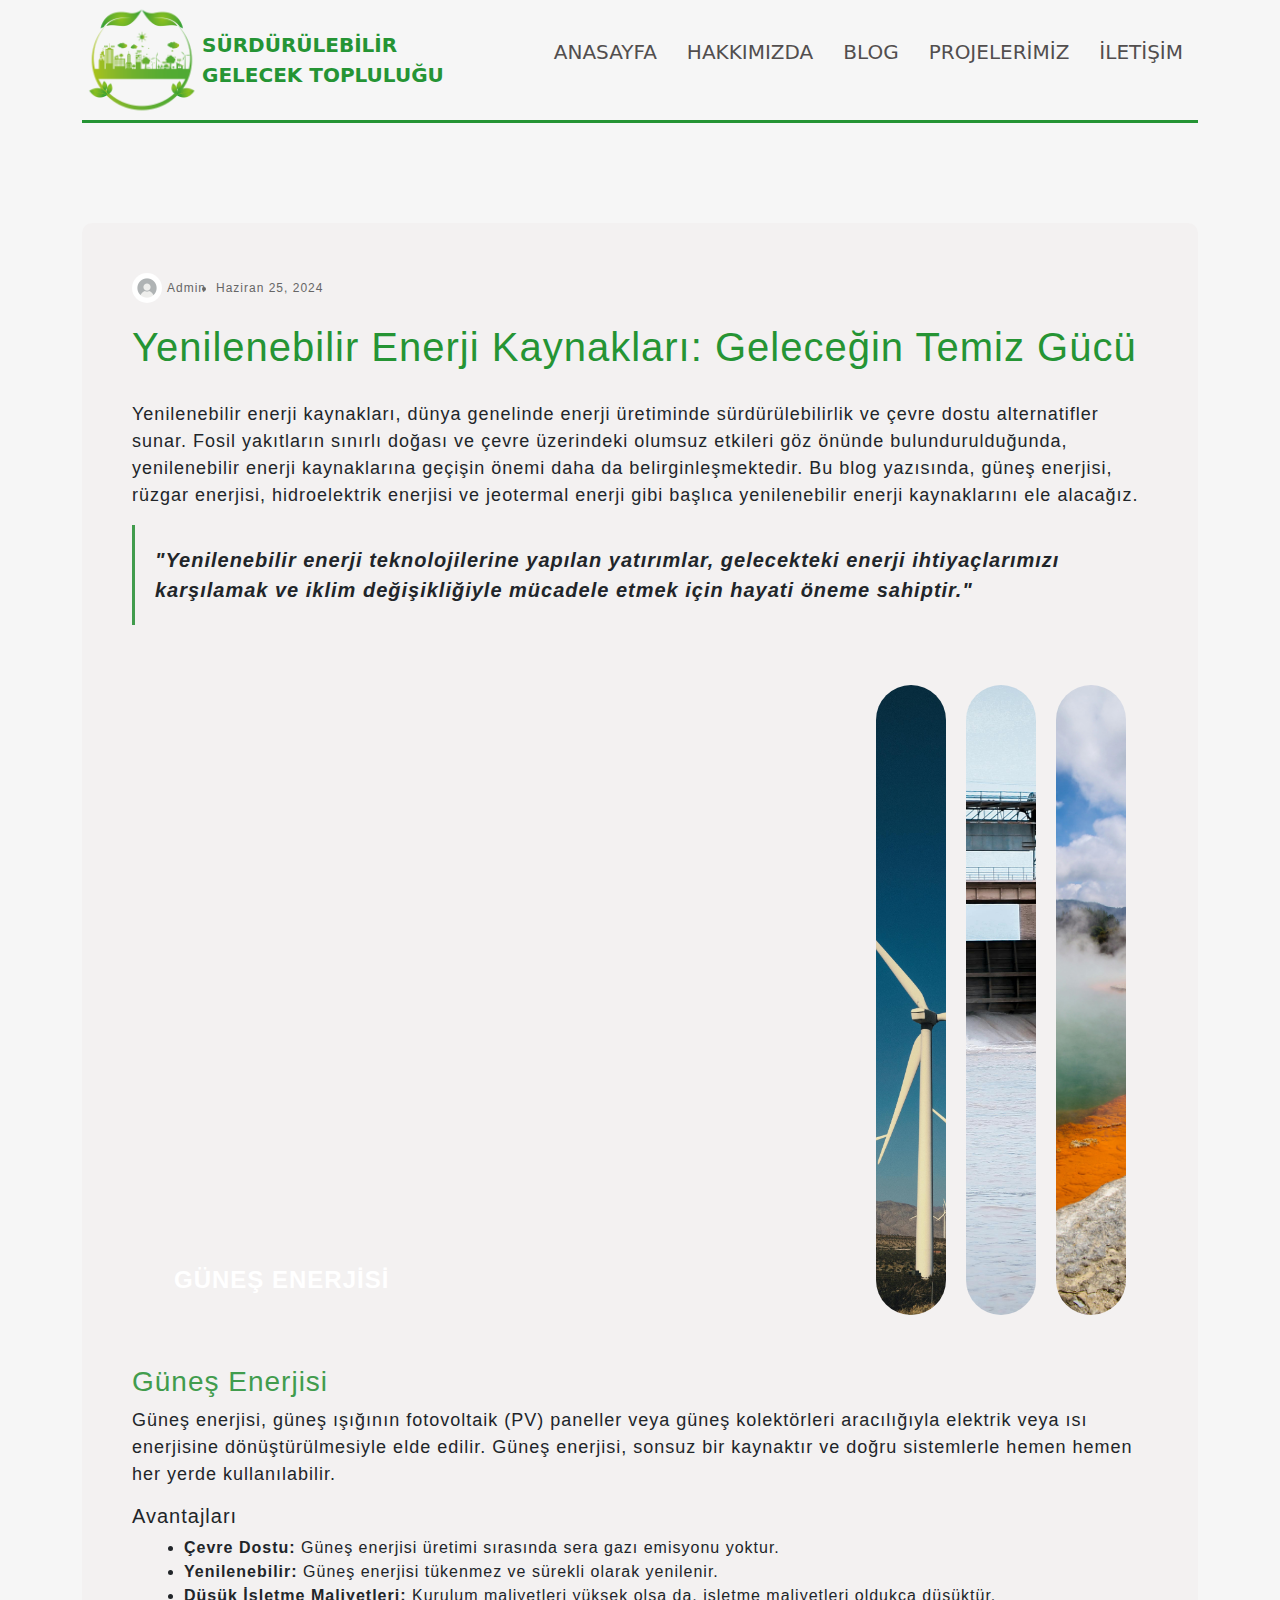
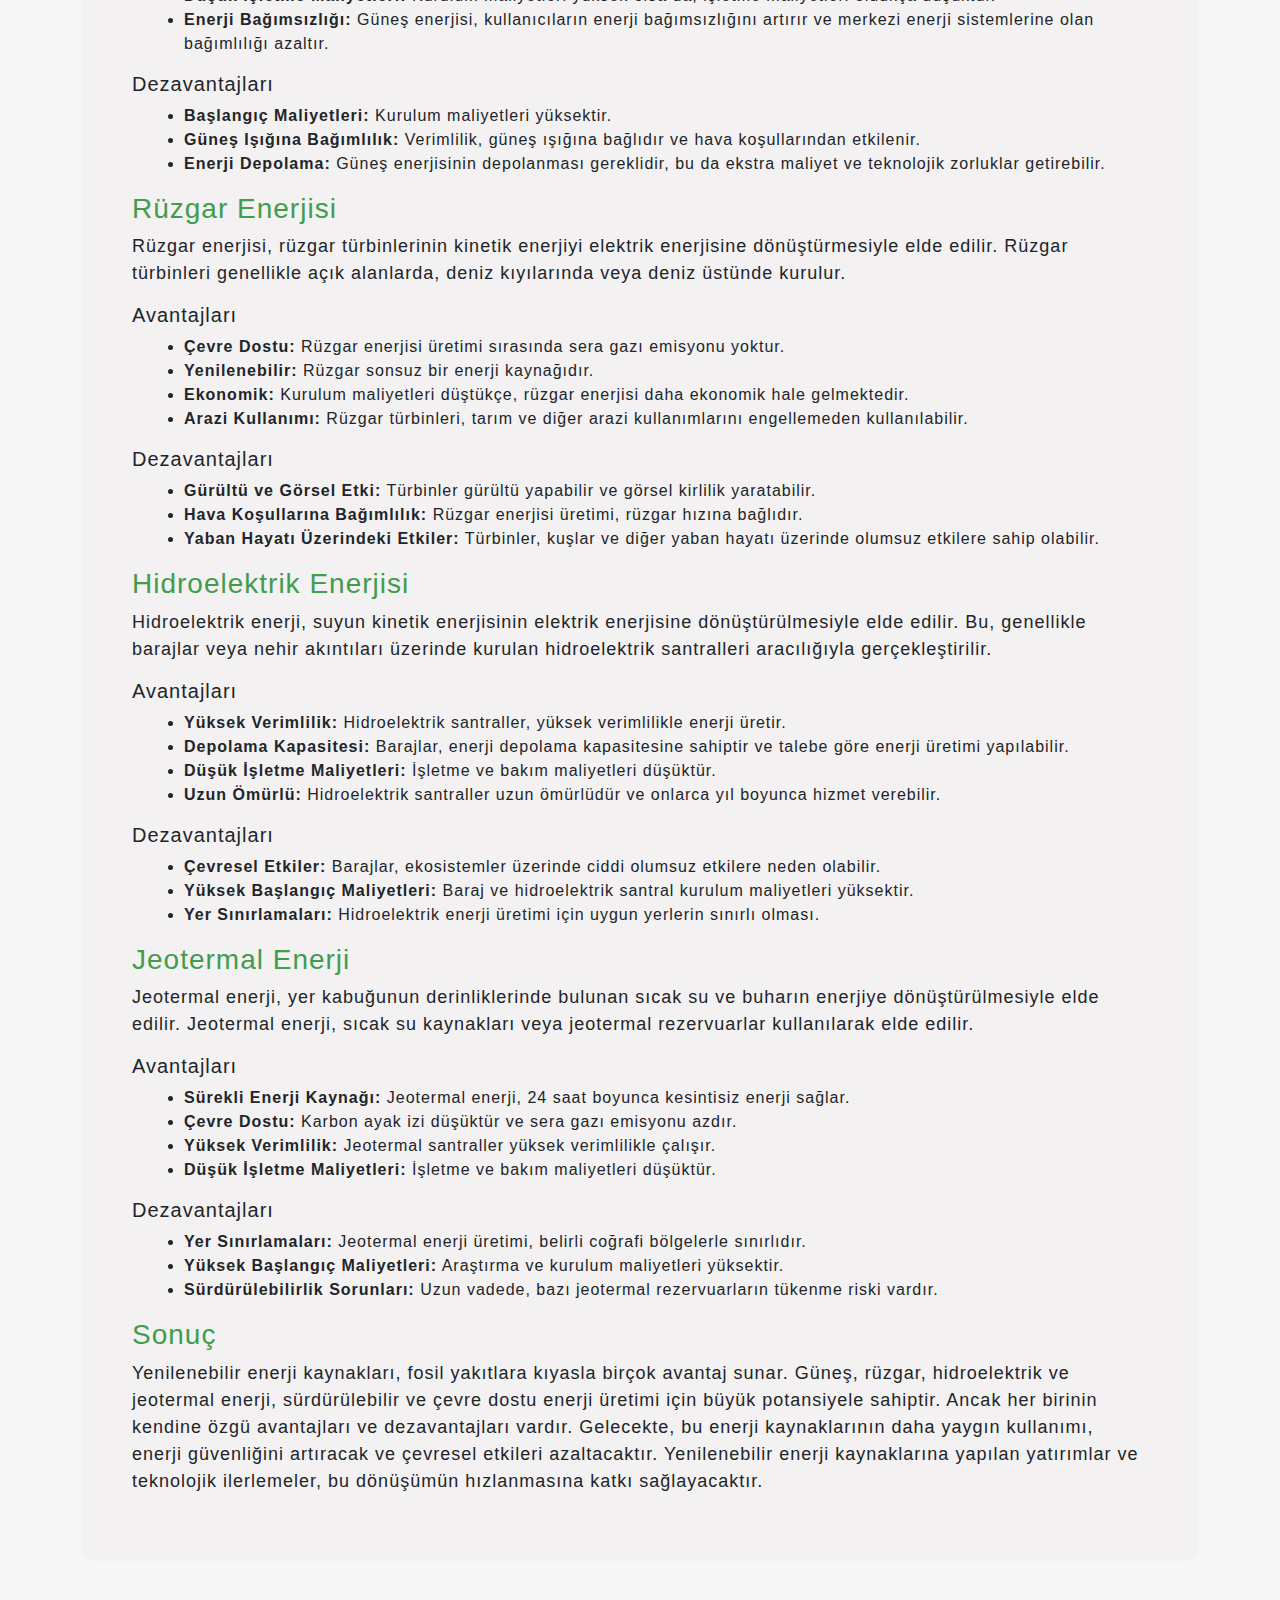
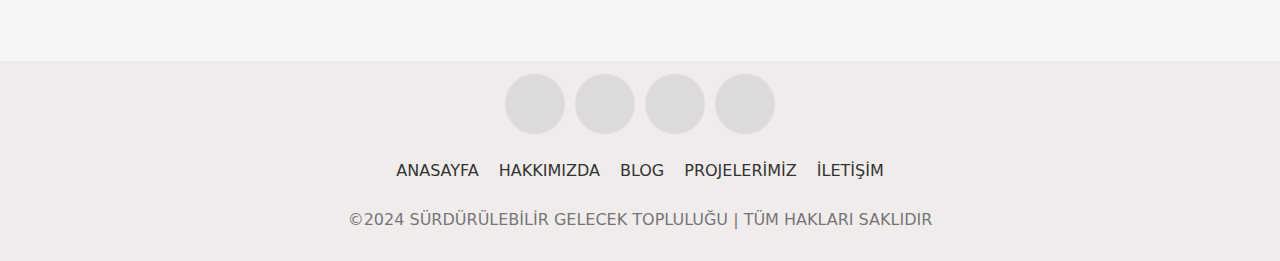
==== blog1.html @ 3c743787 "blog1 sayfası eklendi" ====
<!DOCTYPE html>
<html lang="en">
<head>
    <meta charset="UTF-8">
    <meta name="viewport" content="width=device-width, initial-scale=1.0">
    <title>Document</title>
    <link rel="stylesheet" href="style.css">
    <link href="https://cdn.jsdelivr.net/npm/bootstrap@5.3.3/dist/css/bootstrap.min.css" rel="stylesheet" integrity="sha384-QWTKZyjpPEjISv5WaRU9OFeRpok6YctnYmDr5pNlyT2bRjXh0JMhjY6hW+ALEwIH" crossorigin="anonymous">
    <link rel="stylesheet" href="https://cdnjs.cloudflare.com/ajax/libs/font-awesome/6.5.2/css/all.min.css" integrity="sha512-SnH5WK+bZxgPHs44uWIX+LLJAJ9/2PkPKZ5QiAj6Ta86w+fsb2TkcmfRyVX3pBnMFcV7oQPJkl9QevSCWr3W6A==" crossorigin="anonymous" referrerpolicy="no-referrer" />
</head>
<body>

    
<!-- NAVBAR START -->
<div class="container">
    <nav>
        <div id="logo" class="logo">
            <a href="#"><img src="logo.png" alt="Logo">SÜRDÜRÜLEBİLİR <br> GELECEK TOPLULUĞU</a>
        </div>
        <div class="toggle">
            <a href="#">
                <i class="fa-solid fa-bars"></i>
            </a>
        </div>
        <ul class="menu">
            <li><a href="index.html">ANASAYFA</a></li>
            <li><a href="#about">HAKKIMIZDA</a></li>
            <li><a href="#blog">BLOG</a></li>
            <li><a href="#proje">PROJELERİMİZ</a></li>
            <li><a href="#contact">İLETİŞİM</a></li>
        </ul>
    </nav>
  </div>
<!-- NAVBAR END -->

  <!-- expanding  -->
  
  <div class="container">
    <div class="blog1-container">
      <div class="post-meta">
        <span class="author">
            <img src="user.jpg" class="avatar">
            Admin
        </span>
        <li class="date">Haziran 25, 2024</li>
    </div>
      <h1 style="color:rgb(37, 148, 52); margin-bottom: 30px;">Yenilenebilir Enerji Kaynakları: Geleceğin Temiz Gücü</h1> 
      <p>Yenilenebilir enerji kaynakları, dünya genelinde enerji üretiminde sürdürülebilirlik ve çevre dostu alternatifler sunar. Fosil yakıtların sınırlı doğası ve çevre üzerindeki olumsuz etkileri göz önünde bulundurulduğunda, yenilenebilir enerji kaynaklarına geçişin önemi daha da belirginleşmektedir. Bu blog yazısında, güneş enerjisi, rüzgar enerjisi, hidroelektrik enerjisi ve jeotermal enerji gibi başlıca yenilenebilir enerji kaynaklarını ele alacağız.</p>
      <div class="alinti">
        <i class="alıntı">"Yenilenebilir enerji teknolojilerine yapılan yatırımlar, gelecekteki enerji ihtiyaçlarımızı karşılamak ve iklim değişikliğiyle mücadele etmek için hayati öneme sahiptir."</i>
      </div>
      <div class="container">
        <div class="blog-content">
           <div class="container-blog">
            <div class="panel active" style="background-image: url('günes.jpg');">
                <h3>GÜNEŞ ENERJİSİ</h3>
            </div>
            <div class="panel" style="background-image: url('rüzgar.jpg')">
                <h3>RÜZGAR ENERJİSİ</h3>
              </div>
              <div class="panel" style="background-image: url('hidro.jpg')">
                <h3>HİDROELEKTRİK ENERJİSİ</h3>
              </div>
              <div class="panel" style="background-image: url('jeotermal.jpg')">
                <h3>JEOTERMAL ENERJİ</h3>
              </div>
          </div>
        </div>
      </div>
      <h3>Güneş Enerjisi</h3>
    <p>Güneş enerjisi, güneş ışığının fotovoltaik (PV) paneller veya güneş kolektörleri aracılığıyla elektrik veya ısı enerjisine dönüştürülmesiyle elde edilir. Güneş enerjisi, sonsuz bir kaynaktır ve doğru sistemlerle hemen hemen her yerde kullanılabilir.</p>
    <h5>Avantajları</h5>
    <ul class="advantages">
        <li><strong>Çevre Dostu:</strong> Güneş enerjisi üretimi sırasında sera gazı emisyonu yoktur.</li>
        <li><strong>Yenilenebilir:</strong> Güneş enerjisi tükenmez ve sürekli olarak yenilenir.</li>
        <li><strong>Düşük İşletme Maliyetleri:</strong> Kurulum maliyetleri yüksek olsa da, işletme maliyetleri oldukça düşüktür.</li>
        <li><strong>Enerji Bağımsızlığı:</strong> Güneş enerjisi, kullanıcıların enerji bağımsızlığını artırır ve merkezi enerji sistemlerine olan bağımlılığı azaltır.</li>
    </ul>

    <h5>Dezavantajları</h5>
    <ul class="disadvantages">
        <li><strong>Başlangıç Maliyetleri:</strong> Kurulum maliyetleri yüksektir.</li>
        <li><strong>Güneş Işığına Bağımlılık:</strong> Verimlilik, güneş ışığına bağlıdır ve hava koşullarından etkilenir.</li>
        <li><strong>Enerji Depolama:</strong> Güneş enerjisinin depolanması gereklidir, bu da ekstra maliyet ve teknolojik zorluklar getirebilir.</li>
    </ul>

    <h3>Rüzgar Enerjisi</h3>
    <p>Rüzgar enerjisi, rüzgar türbinlerinin kinetik enerjiyi elektrik enerjisine dönüştürmesiyle elde edilir. Rüzgar türbinleri genellikle açık alanlarda, deniz kıyılarında veya deniz üstünde kurulur.</p>

    <h5>Avantajları</h5>
    <ul class="advantages">
        <li><strong>Çevre Dostu:</strong> Rüzgar enerjisi üretimi sırasında sera gazı emisyonu yoktur.</li>
        <li><strong>Yenilenebilir:</strong> Rüzgar sonsuz bir enerji kaynağıdır.</li>
        <li><strong>Ekonomik:</strong> Kurulum maliyetleri düştükçe, rüzgar enerjisi daha ekonomik hale gelmektedir.</li>
        <li><strong>Arazi Kullanımı:</strong> Rüzgar türbinleri, tarım ve diğer arazi kullanımlarını engellemeden kullanılabilir.</li>
    </ul>

    <h5>Dezavantajları</h5>
    <ul class="disadvantages">
        <li><strong>Gürültü ve Görsel Etki:</strong> Türbinler gürültü yapabilir ve görsel kirlilik yaratabilir.</li>
        <li><strong>Hava Koşullarına Bağımlılık:</strong> Rüzgar enerjisi üretimi, rüzgar hızına bağlıdır.</li>
        <li><strong>Yaban Hayatı Üzerindeki Etkiler:</strong> Türbinler, kuşlar ve diğer yaban hayatı üzerinde olumsuz etkilere sahip olabilir.</li>
    </ul>

    <h3>Hidroelektrik Enerjisi</h3>
    <p>Hidroelektrik enerji, suyun kinetik enerjisinin elektrik enerjisine dönüştürülmesiyle elde edilir. Bu, genellikle barajlar veya nehir akıntıları üzerinde kurulan hidroelektrik santralleri aracılığıyla gerçekleştirilir.</p>

    <h5> Avantajları</h5>
    <ul class="advantages">
        <li><strong>Yüksek Verimlilik:</strong> Hidroelektrik santraller, yüksek verimlilikle enerji üretir.</li>
        <li><strong>Depolama Kapasitesi:</strong> Barajlar, enerji depolama kapasitesine sahiptir ve talebe göre enerji üretimi yapılabilir.</li>
        <li><strong>Düşük İşletme Maliyetleri:</strong> İşletme ve bakım maliyetleri düşüktür.</li>
        <li><strong>Uzun Ömürlü:</strong> Hidroelektrik santraller uzun ömürlüdür ve onlarca yıl boyunca hizmet verebilir.</li>
    </ul>

    <h5>Dezavantajları</h5>
    <ul class="disadvantages">
        <li><strong>Çevresel Etkiler:</strong> Barajlar, ekosistemler üzerinde ciddi olumsuz etkilere neden olabilir.</li>
        <li><strong>Yüksek Başlangıç Maliyetleri:</strong> Baraj ve hidroelektrik santral kurulum maliyetleri yüksektir.</li>
        <li><strong>Yer Sınırlamaları:</strong> Hidroelektrik enerji üretimi için uygun yerlerin sınırlı olması.</li>
    </ul>

    <h3>Jeotermal Enerji</h3>

    <p>Jeotermal enerji, yer kabuğunun derinliklerinde bulunan sıcak su ve buharın enerjiye dönüştürülmesiyle elde edilir. Jeotermal enerji, sıcak su kaynakları veya jeotermal rezervuarlar kullanılarak elde edilir.</p>

    <h5>Avantajları</h5>
    <ul class="advantages">
        <li><strong>Sürekli Enerji Kaynağı:</strong> Jeotermal enerji, 24 saat boyunca kesintisiz enerji sağlar.</li>
        <li><strong>Çevre Dostu:</strong> Karbon ayak izi düşüktür ve sera gazı emisyonu azdır.</li>
        <li><strong>Yüksek Verimlilik:</strong> Jeotermal santraller yüksek verimlilikle çalışır.</li>
        <li><strong>Düşük İşletme Maliyetleri:</strong> İşletme ve bakım maliyetleri düşüktür.</li>
    </ul>

    <h5>Dezavantajları</h5>
    <ul class="disadvantages">
        <li><strong>Yer Sınırlamaları:</strong> Jeotermal enerji üretimi, belirli coğrafi bölgelerle sınırlıdır.</li>
        <li><strong>Yüksek Başlangıç Maliyetleri:</strong> Araştırma ve kurulum maliyetleri yüksektir.</li>
        <li><strong>Sürdürülebilirlik Sorunları:</strong> Uzun vadede, bazı jeotermal rezervuarların tükenme riski vardır.</li>
    </ul>

    <h3>Sonuç</h3>
    <p>Yenilenebilir enerji kaynakları, fosil yakıtlara kıyasla birçok avantaj sunar. Güneş, rüzgar, hidroelektrik ve jeotermal enerji, sürdürülebilir ve çevre dostu enerji üretimi için büyük potansiyele sahiptir. Ancak her birinin kendine özgü avantajları ve dezavantajları vardır. Gelecekte, bu enerji kaynaklarının daha yaygın kullanımı, enerji güvenliğini artıracak ve çevresel etkileri azaltacaktır. Yenilenebilir enerji kaynaklarına yapılan yatırımlar ve teknolojik ilerlemeler, bu dönüşümün hızlanmasına katkı sağlayacaktır.</p>
    </div>
  </div>


 <!-- FOOTER START -->
 <div id="contact" class="footer">
  <div class="container">
  <div class="social-buttons">
    <div class="social-button">
      <div class="icon"><i class="fa-brands fa-facebook"></i></div>
      <a href="#"><span>Facebook</span></a>
    </div>
    <div class="social-button">
      <div class="icon"><i class="fa-brands fa-x-twitter"></i></div>
      <a href="#"><span>Twitter</span></a>
    </div>
    <div class="social-button">
      <div class="icon"><i class="fa-brands fa-instagram"></i></div>
      <a href="#"><span>Instagram</span></a>
    </div>
    <div class="social-button">
      <div class="icon"><i class="fa-brands fa-youtube"></i></div>
      <a href="#"><span>Youtube</span></a>
    </div>
  </div>
  <div class="footer-links">
    <a href="#" class="footer-link">ANASAYFA</a>
    <a href="#about" class="footer-link">HAKKIMIZDA</a>
    <a href="#blog" class="footer-link">BLOG</a>
    <a href="#proje" class="footer-link">PROJELERİMİZ</a>
    <a href="#" class="footer-link">İLETİŞİM</a>
  </div>
  <div class="footer-policy">
    <p>©2024 SÜRDÜRÜLEBİLİR GELECEK TOPLULUĞU | TÜM HAKLARI SAKLIDIR</p>
  </div>
  </div>
</div>


 <!-- FOOTER END -->

   <!-- Sayfayı yukarı kaydırma -->
   <button id="scrollToTopBtn" title="Go to top">
    <i class="fa-solid fa-arrow-up"></i>
   </button>


    <script src="script.js"></script>
    <script src="https://cdn.jsdelivr.net/npm/@popperjs/core@2.11.7/dist/umd/popper.min.js" integrity="sha384-oBqDVmMz4fnFO9gybM6dNg1GylF217z4P/chOfsc1XJbIqTVa2xN/q1piQK7XuG1" crossorigin="anonymous"></script>
    <script src="https://cdn.jsdelivr.net/npm/bootstrap@5.3.3/dist/js/bootstrap.min.js" integrity="sha384-oBqDVmMz4fnFO9gybM6dNg1GylF217z4P/chOfsc1XJbIqTVa2xN/q1piQK7XuG1" crossorigin="anonymous"></script>
</body>
</html>
---- style.css ----
@import url("https://fonts.googleapis.com/css?family=Muli&display=swap");
* {
  margin: 0;
  padding: 0;
  box-sizing: border-box;
}
html {
  scroll-behavior: smooth;
}

body {
  background-color: #f6f6f6 !important;
}

/* VİDEO START */

#video-container {
  position: relative;
  width: 100%;
  height: 750px;
  overflow: hidden;
}

#fullscreen-video {
  width: 100%;
  height: 100%;
  object-fit: cover;
}

.video-text {
  position: absolute;
  top: 200px;
  left: 120px;
  color: white;
  font-size: 35px;
  font-weight: bold;
  opacity: 0;
  transform: translateY(20px);
  transition: opacity 1s ease-out, transform 1s ease-out;
}

.video-text.show {
  opacity: 1;
  transform: translateY(0);
}

.video-text span {
  display: inline-block;
  opacity: 0;
  transform: translateY(20px);
  transition: opacity 1s ease-out, transform 1s ease-out;
}

.video-text.show span {
  opacity: 1;
  transform: translateY(0);
  transition-delay: 0.5s;
}

#discovery {
  position: absolute;
  left: 120px;
  bottom: 150px;
  color: white;
  font-size: 30px;
  text-decoration: none;
  background-color: transparent;
  border: 1px solid;
  padding: 10px;
  border-radius: 10px;
}

#discovery:hover {
  background-color: rgb(37, 148, 52);
  transition: 0.6s ease-out all;
}

.video-text span {
  padding: 5px;
  background-color: rgb(37, 148, 52);
  border-radius: 10px;
}

/* VİDEO END */

/* NAVBAR START */

nav {
  display: flex;
  align-items: center;
  margin-bottom: 100px;
  border-bottom: 3px solid rgb(37, 148, 52);
}

nav a {
  color: #fff;
  text-decoration: none;
}

nav a:hover {
  color: rgb(37, 148, 52);
}

.logo {
  flex: 1;
}

.logo a {
  display: flex;
  align-items: center;
  font-size: 20px;
  font-weight: 700;
  color: rgb(37, 148, 52);
  text-decoration: none;
}

.logo img {
  width: 120px;
}

.menu {
  display: flex;
  align-items: center;
  list-style: none;
}

.menu li {
  padding: 0 15px;
  font-size: 20px;
  color: #827c7c;
  cursor: pointer;
  transition: color 0.2s; /* Geçiş süresi ekleyin */
}

.menu li a {
  color: rgb(82, 78, 78);
}

.menu li a:hover {
  color: rgb(23, 127, 37);
  font-weight: 500;
  transition: 0.2s ease all;
}

.toggle {
  font-size: 30px;
  display: none;
}

@media (max-width: 768px) {
  nav {
    margin: 0;
    padding: 10px;
  }

  .menu {
    flex-direction: column;
    display: none;
    width: 100%;
  }

  .menu li {
    padding: 10px;
    text-align: center;
  }

  .toggle {
    display: block;
    cursor: pointer;
  }

  .toggle.active + .menu {
    display: flex;
  }
}

/* NAVBAR END */

/* HAKKIMIZDA START */
.container .card-title {
  color: rgb(37, 148, 52);
}

.container .card-text {
  color: rgb(82, 78, 78);
}

.about-section .card {
  background-color: #f1ecec;
}

.about-section {
  margin-bottom: 50px;
}
.about-title {
  text-align: center;
  color: #827c7c;
  margin-bottom: 30px;
}

.img-fluid {
  width: 100%;
  height: auto;
}

.card img {
  width: 100%;
  height: 250px;
  object-fit: cover;
}
/* HAKKIMIZDA END */

/* blog start */

.card-content {
  position: relative;
  display: flex;
  justify-content: space-between;
  align-items: center;
  margin-bottom: 100px;
}

.container .blog-card {
  position: relative;
  display: flex;
  justify-content: center;
  align-items: flex-start;
  height: 370px;
  width: 400px;
  background-color: #f1ecec;
  border-radius: 20px;
  transition: 0.5s;
}

.container .blog-card:hover {
  height: 370px;
}

.blog-card .imgBox {
  position: absolute;
  top: 20px;
  width: 350px;
  height: 250px;
  background-color: #333;
  border-radius: 12px;
  overflow: hidden;
  transition: 0.5s;
}
.container .blog-card:hover .imgBox {
  top: -125px;
  scale: 0.75;
  box-shadow: 0 15px 45px;
}

.blog-card .imgBox img {
  position: absolute;
  top: 0;
  left: 0;
  width: 100%;
  height: 100%;
  object-fit: cover;
}

.blog-card .content {
  position: absolute;
  top: 300px;
  width: 100%;
  padding: 0 30px;
  height: 35px;
  overflow: hidden;
  text-align: center;
  transition: 0.5s;
  color: rgb(82, 78, 78);
}

.blog-card:hover .content {
  top: 130px;
  height: 250px;
}

.blog-card .content h2 {
  font-size: 1.5em;
  font-weight: 700;
  color: rgb(37, 148, 52);
}

.blog-card .content a {
  position: relative;
  top: 15px;
  display: inline-block;
  padding: 10px 20px;
  background-color: rgb(37, 148, 52);
  color: #fff;
  font-weight: 500;
  text-decoration: none;
  border-radius: 8px;
}

.container .blog-title {
  text-align: center;
  color: #827c7c;
  margin-bottom: 100px;
}
.container .blog-title h1 {
  box-shadow: rgba(0, 0, 0, 0.35) 0px 5px 15px;
}

@media only screen and (max-width: 768px) {
  .card-content {
    flex-direction: column; /* Mobilde dikey sıralama */
    align-items: center; /* Kartları ortala */
  }

  .container .blog-card {
    width: 100%; /* Tam genişlik */
  }

  .container .blog-card:hover .imgBox {
    transform: scale(1);
    box-shadow: none;
  }
}
/* blog end */

/* project start */

.project-container {
  margin-bottom: 150px;
}
.project-container .project-title {
  text-align: center;
  color: #827c7c;
  margin-bottom: 50px;
}

.project-container .card {
  background-color: #f1ecec;
}

.project-container .card-footer a {
  text-decoration: none;
  color: rgb(23, 127, 37);
}
/* project end */

/* footer start */
.footer {
  width: 100%;
  height: 200px;
  display: flex;
  align-items: center;
  justify-content: space-between;
  background-color: #f1ecec;
  padding: 0 20px;
  box-sizing: border-box;
  margin-bottom: 0;
}

.footer .footer-links {
  display: flex;
  justify-content: center;
  align-items: center;
  margin: 20px;
  gap: 20px;
}
.footer .footer-link:hover {
  opacity: 0.7;
  transition: 0.5s ease all;
}

.footer .footer-link {
  margin: 5px 0;
  text-decoration: none;
  color: #333;
  font-weight: 500;
  transition: color 0.3s ease-out;
}

.footer .social-buttons {
  display: flex;
  align-items: center;
  justify-content: center;
}

.footer .social-button {
  display: inline-block;
  height: 60px;
  width: 60px;
  margin: 0 5px;
  background: rgb(220, 218, 218);
  overflow: hidden;
  border-radius: 50px;
  cursor: pointer;
  transition: all 0.3s ease-out;
}

.social-button:hover {
  width: 200px;
}

.social-button .icon {
  display: inline-block;
  height: 60px;
  width: 60px;
  text-align: center;
  border-radius: 50px;
  box-sizing: border-box;
  line-height: 60px;
  transition: 0.6s ease-out all;
}

.footer .social-button:nth-child(1):hover .icon {
  background-color: #4267b2;
}

.footer .social-button:nth-child(2):hover .icon {
  background-color: #333;
}

.footer .social-button:nth-child(3):hover .icon {
  background-color: #e5346f;
}

.footer .social-button:nth-child(4):hover .icon {
  background-color: #ff0000;
}

.social-button .icon i {
  font-size: 25px;
  line-height: 60px;
}

.social-button a {
  text-decoration: none;
}

.social-button:hover .icon i {
  color: #fff;
  transition: 0.6 all ease-out;
}

.social-button span {
  font-size: 20px;
  font-weight: 500;
  line-height: 50px;
}

.footer .social-button:nth-child(1) span {
  color: #4267b2;
}

.footer .social-button:nth-child(2) span {
  color: #333;
}

.footer .social-button:nth-child(3) span {
  color: #e5346f;
}

.footer .social-button:nth-child(4) span {
  color: #ff0000;
}

.footer-policy {
  text-align: center;
  opacity: 0.6;
}

@media only screen and (max-width: 768px) {
  .footer {
    flex-direction: column;
    height: auto;
    padding: 20px;
  }

  .footer .footer-links {
    flex-direction: column;
    align-items: center;
    margin: 10px 0;
  }

  .footer .social-buttons {
    margin-top: 10px;
  }

  .social-button {
    width: 60px;
  }

  .social-button:hover {
    width: 60px;
  }

  .social-button .icon {
    width: 60px;
    height: 60px;
    line-height: 60px;
  }

  .social-button span {
    display: none;
  }
}

/* footer end */

/* scroll button start */
#scrollToTopBtn {
  display: none;
  position: fixed;
  bottom: 20px;
  right: 30px;
  z-index: 1;
  border: none;
  outline: none;
  background-color: #817c7c;
  color: white;
  cursor: pointer;
  padding: 15px;
  border-radius: 20px;
}

#scrollToTopBtn:hover {
  background-color: rgb(65, 156, 77);
  transition: 0.2s ease-in-out;
}

/* scroll button end */

/* BLOG1.HTML */

/* EXPANDING CARDS */
.container-blog {
  display: flex;
}
.panel {
  background-size: cover;
  background-position: center;
  background-repeat: no-repeat;
  height: 70vh;
  border-radius: 50px;
  color: #fff;
  cursor: pointer;
  flex: 0.5;
  margin: 10px;
  position: relative;
  transition: flex 0.7s ease-in;
  margin-bottom: 50px;
}
.panel h3 {
  font-size: 24px;
  position: absolute;
  font-weight: 700;
  bottom: 20px;
  left: 20px;
  margin: 0;
  opacity: 0;
}

.panel.active {
  flex: 5;
}

.panel.active h3 {
  opacity: 1;
  transition: opacity 0.3s ease-in 0.4s;
}

/* expanding */

.blog1-container {
  background-color: #f3f1f1;
  font-size: 18px;
  border-radius: 10px;
  padding: 50px;
  margin-bottom: 100px;
  font-family: "Segoe UI", Tahoma, Geneva, Verdana, sans-serif;
  letter-spacing: 1px;
}

.post-meta {
  display: flex;
  align-items: center;
  font-family: Arial, sans-serif;
  color: #666;
  font-size: 12px;
  margin-bottom: 20px;
}

.author {
  display: flex;
  align-items: center;
}

.avatar {
  width: 30px;
  height: 30px;
  border-radius: 50%;
  margin-right: 5px;
}

.date {
  margin-left: 10px;
}

.advantages,
.disadvantages {
  list-style-type: disc;
  margin-left: 20px;
  font-size: 16px;
}
.blog1-container > h3 {
  color: rgb(65, 156, 77);
}

.alinti {
  border-left: 3px solid rgb(65, 156, 77);
  padding: 20px;
  font-size: 20px;
  font-weight: 600;
  margin-bottom: 50px;
}
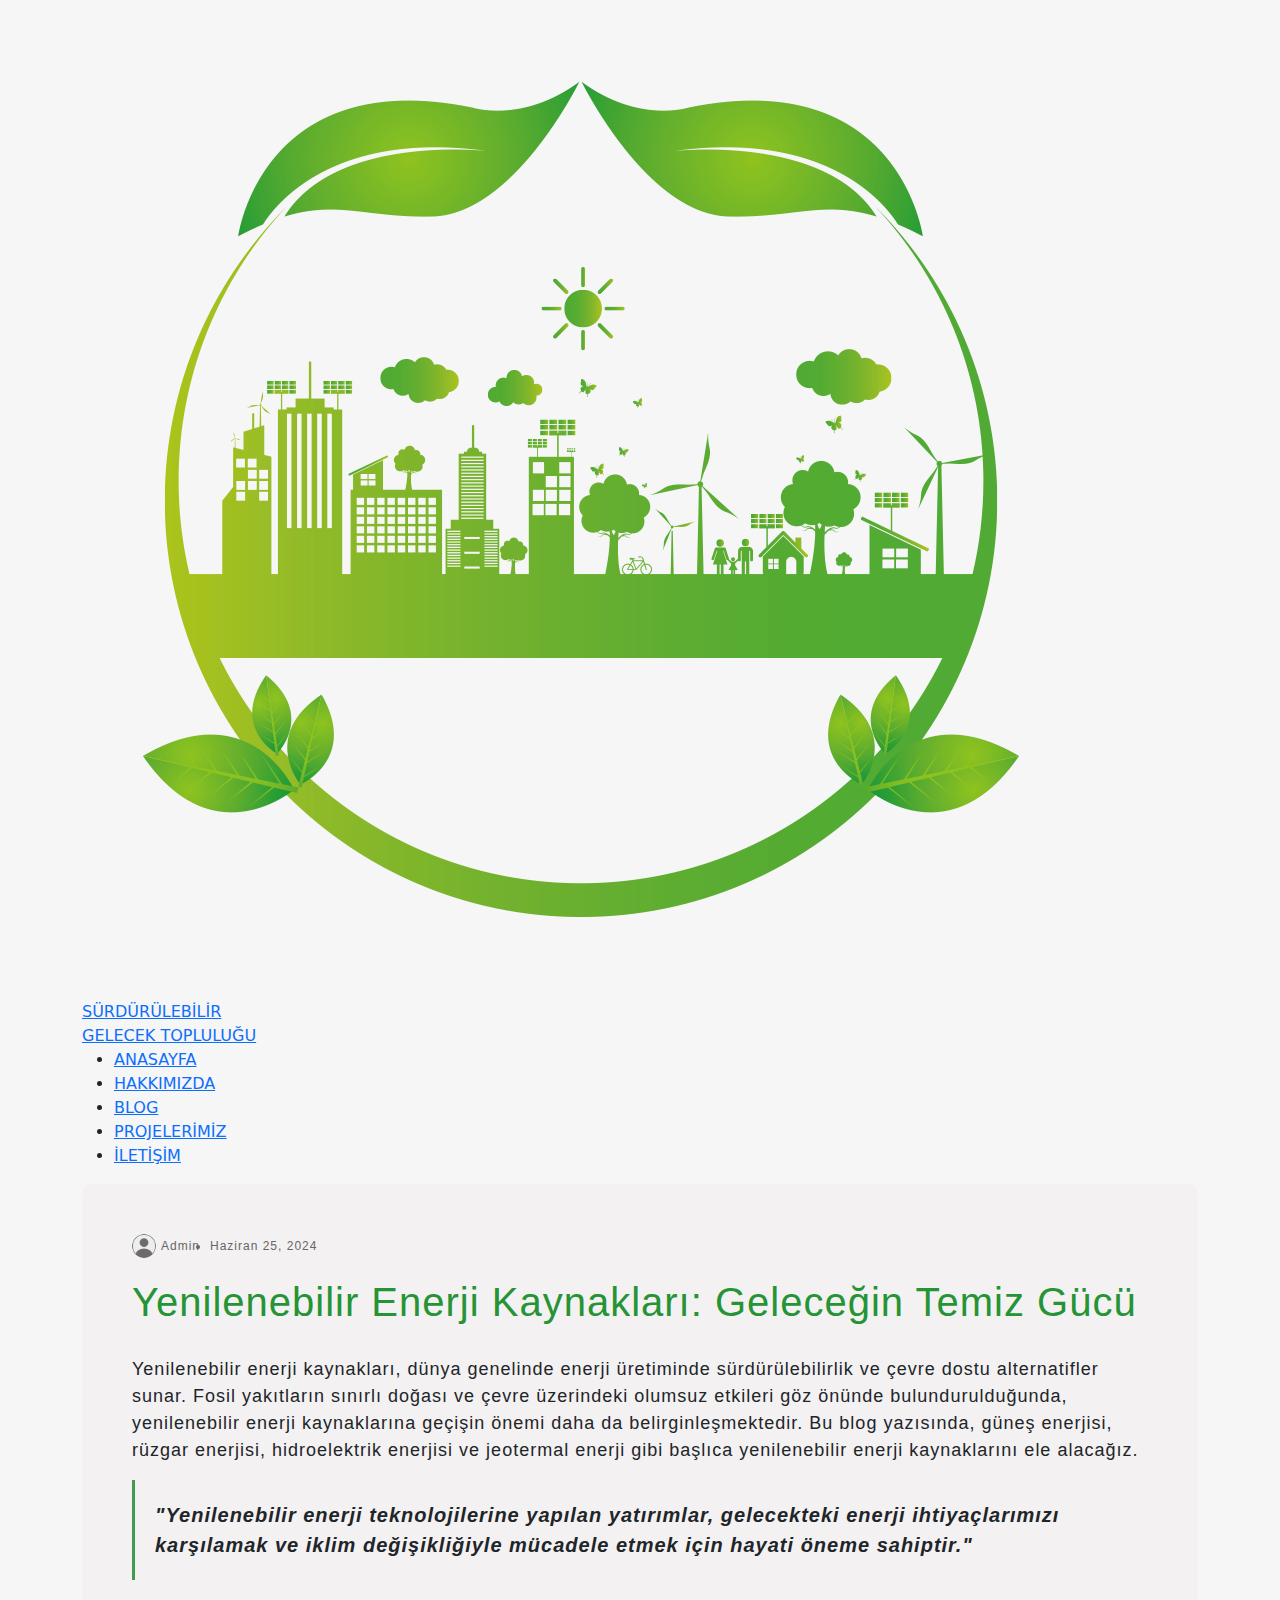
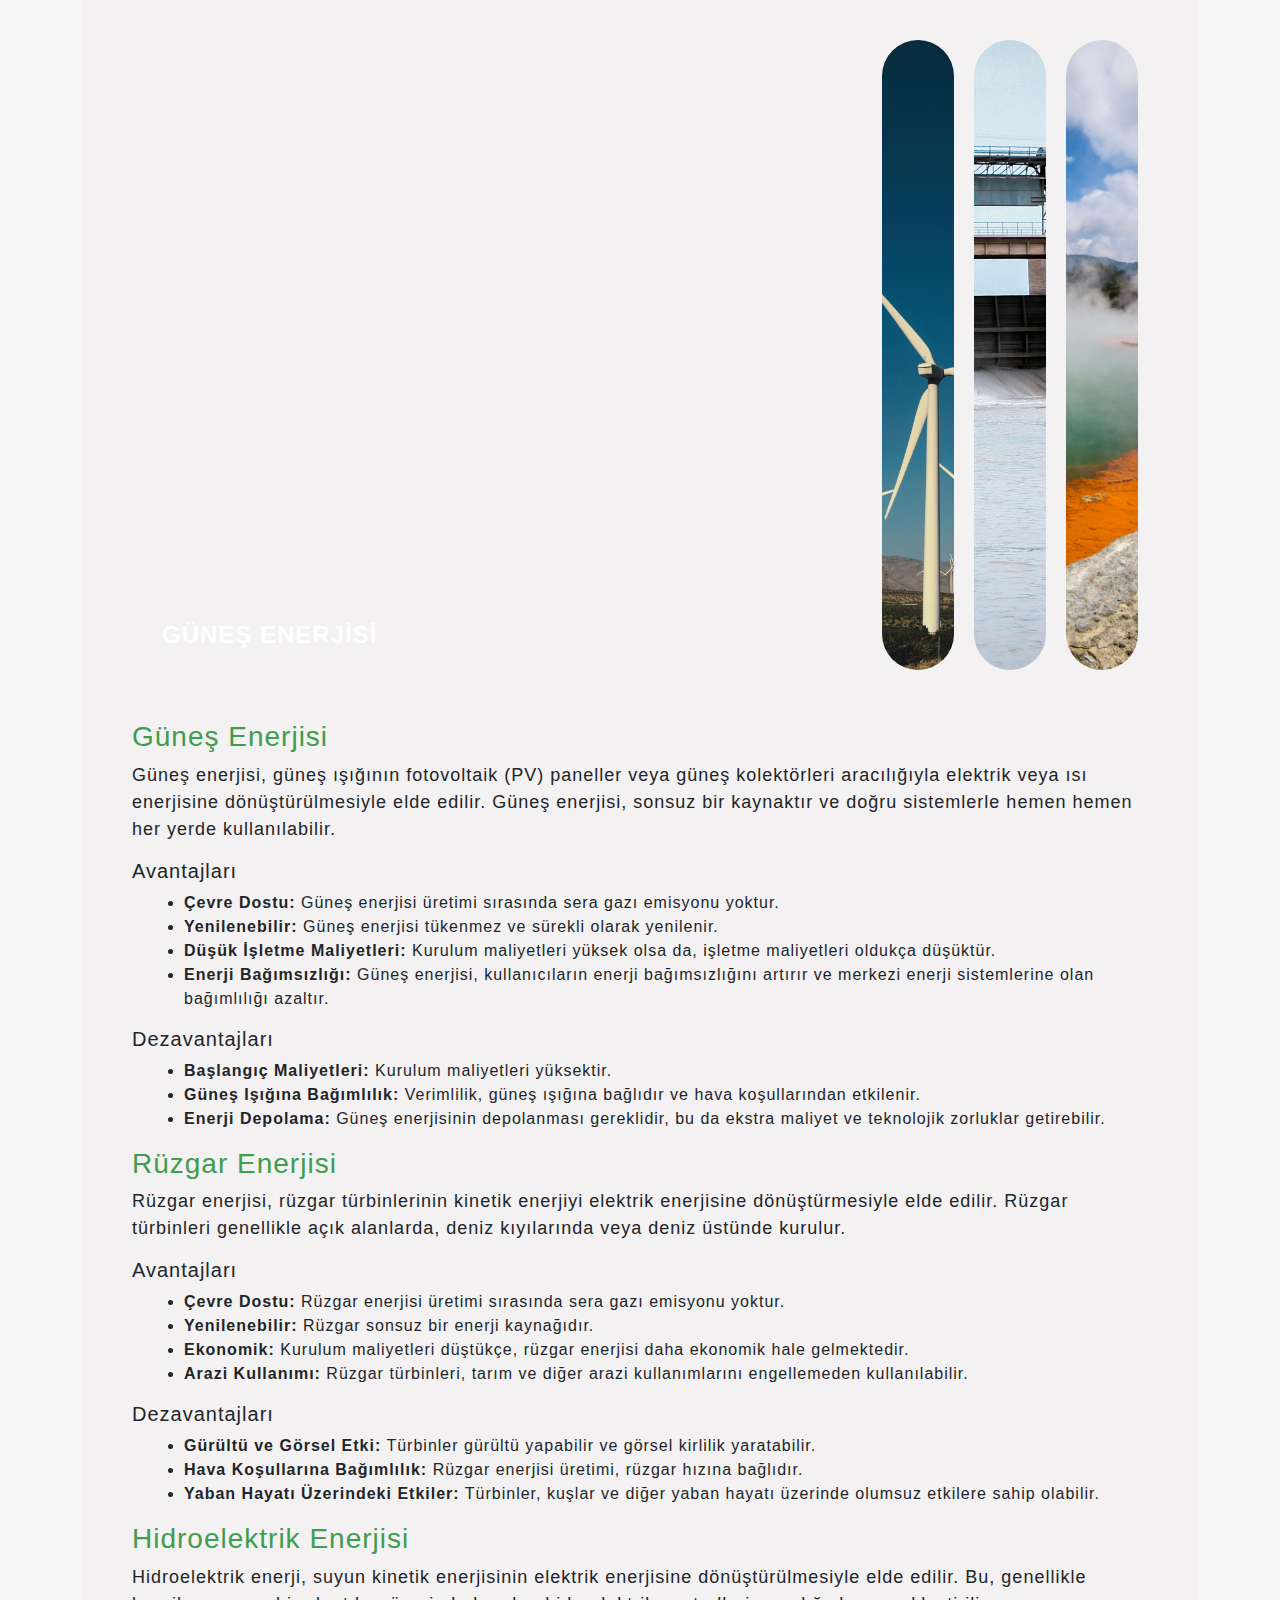
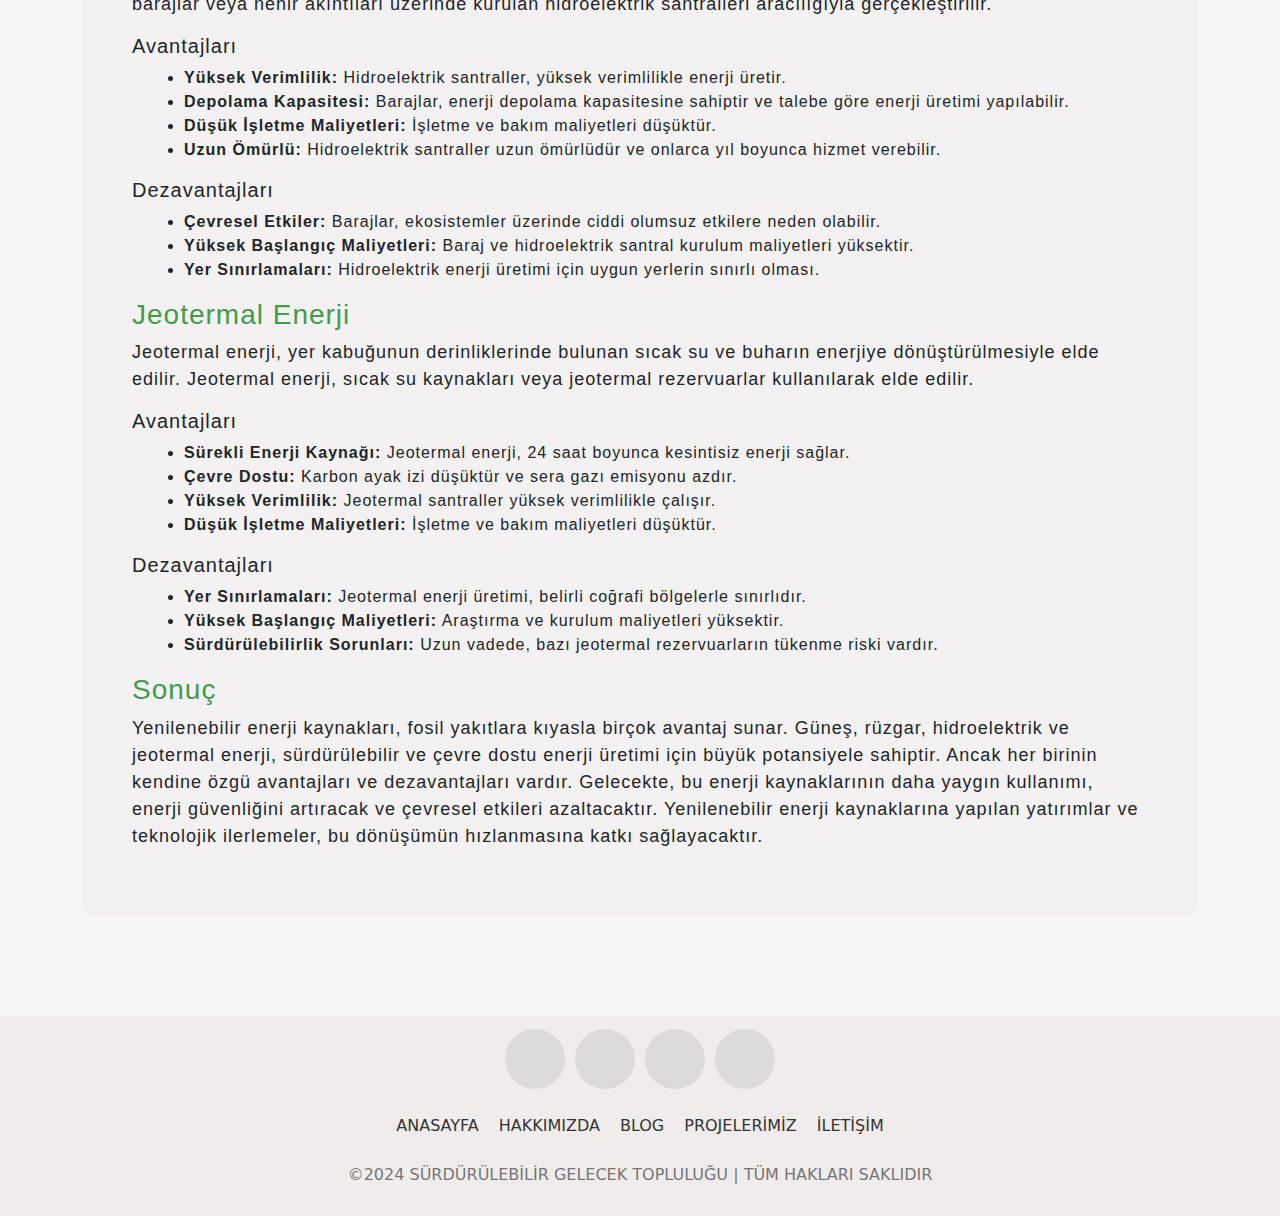
==== commit 2b2a49da: "navbar değiştirildi,blog sayfaları tamamlandı" ====
--- a/blog1.html
+++ b/blog1.html
@@ -49,7 +49,6 @@
       <div class="alinti">
         <i class="alıntı">"Yenilenebilir enerji teknolojilerine yapılan yatırımlar, gelecekteki enerji ihtiyaçlarımızı karşılamak ve iklim değişikliğiyle mücadele etmek için hayati öneme sahiptir."</i>
       </div>
-      <div class="container">
         <div class="blog-content">
            <div class="container-blog">
             <div class="panel active" style="background-image: url('günes.jpg');">
@@ -66,7 +65,6 @@
               </div>
           </div>
         </div>
-      </div>
       <h3>Güneş Enerjisi</h3>
     <p>Güneş enerjisi, güneş ışığının fotovoltaik (PV) paneller veya güneş kolektörleri aracılığıyla elektrik veya ısı enerjisine dönüştürülmesiyle elde edilir. Güneş enerjisi, sonsuz bir kaynaktır ve doğru sistemlerle hemen hemen her yerde kullanılabilir.</p>
     <h5>Avantajları</h5>
@@ -190,6 +188,6 @@
 
     <script src="script.js"></script>
     <script src="https://cdn.jsdelivr.net/npm/@popperjs/core@2.11.7/dist/umd/popper.min.js" integrity="sha384-oBqDVmMz4fnFO9gybM6dNg1GylF217z4P/chOfsc1XJbIqTVa2xN/q1piQK7XuG1" crossorigin="anonymous"></script>
-    <script src="https://cdn.jsdelivr.net/npm/bootstrap@5.3.3/dist/js/bootstrap.min.js" integrity="sha384-oBqDVmMz4fnFO9gybM6dNg1GylF217z4P/chOfsc1XJbIqTVa2xN/q1piQK7XuG1" crossorigin="anonymous"></script>
+    <script src="https://cdn.jsdelivr.net/npm/bootstrap@5.3.3/dist/js/bootstrap.bundle.min.js" integrity="sha384-YvpcrYf0tY3lHB60NNkmXc5s9fDVZLESaAA55NDzOxhy9GkcIdslK1eN7N6jIeHz" crossorigin="anonymous"></script>
 </body>
 </html>--- a/style.css
+++ b/style.css
@@ -84,96 +84,272 @@
 /* VİDEO END */
 
 /* NAVBAR START */
-
-nav {
-  display: flex;
-  align-items: center;
-  margin-bottom: 100px;
+header {
+  width: 100%;
+  top: 0;
+  left: 0;
+  z-index: 10;
+  padding: 0 50px;
   border-bottom: 3px solid rgb(37, 148, 52);
-}
-
-nav a {
+  margin-bottom: 50px;
+}
+.navbar {
+  display: flex;
+  padding: 20px 0;
+  align-items: center;
+  margin: 0 auto;
+  justify-content: space-between;
+}
+.navbar .hamburger-btn {
+  display: none;
   color: #fff;
+  cursor: pointer;
+  font-size: 24px;
+}
+.navbar .logo {
+  gap: 10px;
+  display: flex;
+  align-items: center;
   text-decoration: none;
 }
-
-nav a:hover {
+.navbar .logo img {
+  width: 80px;
+  border-radius: 50%;
+}
+.navbar .logo h2 {
   color: rgb(37, 148, 52);
-}
-
-.logo {
-  flex: 1;
-}
-
-.logo a {
-  display: flex;
-  align-items: center;
-  font-size: 20px;
-  font-weight: 700;
+  font-weight: 600;
+  font-size: 25px;
+}
+.navbar .links {
+  display: flex;
+  gap: 35px;
+  list-style: none;
+  align-items: center;
+}
+.navbar .close-btn {
+  position: absolute;
+  right: 20px;
+  top: 20px;
+  display: none;
+  color: #000;
+  cursor: pointer;
+}
+.navbar .links a {
+  color: rgb(82, 78, 78);
+
+  font-size: 1.1rem;
+  font-weight: 500;
+  text-decoration: none;
+  transition: 0.1s ease;
+}
+.navbar .links a:hover {
   color: rgb(37, 148, 52);
-  text-decoration: none;
-}
-
-.logo img {
-  width: 120px;
-}
-
-.menu {
-  display: flex;
-  align-items: center;
-  list-style: none;
-}
-
-.menu li {
+  transition: 0.4s ease all;
+}
+
+.join-btn {
+  top: -10px;
+  background-color: rgb(65, 156, 77);
+  border: none;
+  color: white;
+  padding: 8px 10px;
+  border-radius: 5px;
+  text-align: center;
+  font-size: 16px;
+  position: relative;
+  overflow: hidden;
+  margin-left: 30px;
+}
+
+.join-btn::before {
+  content: "";
+  position: absolute;
+  top: 0;
+  left: -100%;
+  width: 100%;
+  height: 100%;
+  background-color: rgb(23, 127, 37);
+  transition: left 0.5s ease;
+  z-index: 0;
+}
+
+.join-btn:hover::before {
+  left: 0;
+}
+
+.join-btn span {
+  position: relative;
+  z-index: 1;
+}
+
+.form-popup {
+  position: fixed;
+  top: 50%;
+  left: 50%;
+  z-index: 10;
+  width: 100%;
+  opacity: 0;
+  pointer-events: none;
+  max-width: 720px;
+  background: #fff;
+  transform: translate(-50%, -70%);
+}
+.show-popup .form-popup {
+  opacity: 1;
+  pointer-events: auto;
+  transform: translate(-50%, -50%);
+  transition: transform 0.3s ease, opacity 0.1s;
+}
+.form-popup .close-btn {
+  position: absolute;
+  top: 12px;
+  right: 12px;
+  color: #878484;
+  cursor: pointer;
+}
+.blur-bg-overlay {
+  position: fixed;
+  top: 0;
+  left: 0;
+  z-index: 10;
+  height: 100%;
+  width: 100%;
+  opacity: 0;
+  pointer-events: none;
+  backdrop-filter: blur(5px);
+  -webkit-backdrop-filter: blur(5px);
+  transition: 0.1s ease;
+}
+.show-popup .blur-bg-overlay {
+  opacity: 1;
+  pointer-events: auto;
+}
+.form-popup .form-box {
+  display: flex;
+}
+.form-box .form-details {
+  width: 100%;
+  color: #fff;
+  max-width: 330px;
+  text-align: center;
+  display: flex;
+  flex-direction: column;
+  justify-content: center;
+  align-items: center;
+}
+.join .form-details {
+  padding: 0 40px;
+  background: url("sukaynagı2.jpg");
+  background-position: center;
+  background-size: cover;
+}
+
+.form-box .form-content {
+  width: 100%;
+  padding: 35px;
+}
+.form-box h2 {
+  text-align: center;
+  margin-bottom: 29px;
+}
+form .input-field {
+  position: relative;
+  height: 50px;
+  width: 100%;
+  margin-top: 20px;
+}
+.input-field input {
+  height: 100%;
+  width: 100%;
+  background: none;
+  outline: none;
+  font-size: 0.95rem;
   padding: 0 15px;
-  font-size: 20px;
-  color: #827c7c;
+  border: 1px solid #717171;
+  border-radius: 3px;
+}
+.input-field input:focus {
+  border: 1px solid rgb(37, 148, 52);
+}
+
+form button {
+  width: 100%;
+  color: #fff;
+  border: none;
+  outline: none;
+  padding: 14px 0;
+  font-size: 1rem;
+  font-weight: 500;
+  border-radius: 3px;
   cursor: pointer;
-  transition: color 0.2s; /* Geçiş süresi ekleyin */
-}
-
-.menu li a {
-  color: rgb(82, 78, 78);
-}
-
-.menu li a:hover {
-  color: rgb(23, 127, 37);
-  font-weight: 500;
-  transition: 0.2s ease all;
-}
-
-.toggle {
-  font-size: 30px;
-  display: none;
-}
-
-@media (max-width: 768px) {
-  nav {
-    margin: 0;
-    padding: 10px;
-  }
-
-  .menu {
-    flex-direction: column;
+  margin: 25px 0;
+  background: rgb(65, 156, 77);
+  transition: 0.2s ease;
+}
+form button:hover {
+  background: rgb(23, 127, 37);
+}
+.form-content .bottom-link {
+  text-align: center;
+}
+
+@media (max-width: 1200px) {
+  .navbar :is(.hamburger-btn, .close-btn) {
+    display: block;
+    color: rgb(37, 148, 52);
+    font-weight: 700;
+    font-size: 30px;
+  }
+  .navbar {
+    padding: 15px 0;
+  }
+
+  .navbar .logo h2 {
     display: none;
-    width: 100%;
-  }
-
-  .menu li {
-    padding: 10px;
+  }
+  .navbar .links {
+    position: fixed;
+    top: 0;
+    z-index: 10;
+    left: -100%;
+    display: block;
+    height: 100vh;
+    width: 60%;
+    padding-top: 60px;
     text-align: center;
-  }
-
-  .toggle {
-    display: block;
-    cursor: pointer;
-  }
-
-  .toggle.active + .menu {
-    display: flex;
-  }
-}
-
+    background: #f6f6f6;
+    transition: 0.2s ease;
+  }
+  .navbar .links.show-menu {
+    left: 0;
+  }
+  .navbar .links a {
+    display: inline-flex;
+    margin: 20px 0;
+    font-size: 18px;
+    color: rgb(82, 78, 78);
+  }
+  .navbar .links a:hover {
+    color: rgb(23, 127, 37);
+  }
+  .navbar .join-btn {
+    top: 5px;
+    font-size: 15px;
+    padding: 7px 10px;
+  }
+}
+@media (max-width: 760px) {
+  .form-popup {
+    width: 95%;
+  }
+  .form-box .form-details {
+    display: none;
+  }
+  .form-box .form-content {
+    padding: 30px 20px;
+  }
+}
 /* NAVBAR END */
 
 /* HAKKIMIZDA START */
@@ -307,12 +483,13 @@
 
 @media only screen and (max-width: 768px) {
   .card-content {
-    flex-direction: column; /* Mobilde dikey sıralama */
-    align-items: center; /* Kartları ortala */
+    flex-direction: column;
+    gap: 100px;
+    align-items: center;
   }
 
   .container .blog-card {
-    width: 100%; /* Tam genişlik */
+    width: 100%;
   }
 
   .container .blog-card:hover .imgBox {
@@ -593,10 +770,11 @@
 }
 
 .avatar {
-  width: 30px;
-  height: 30px;
+  width: 24px;
+  height: 24px;
   border-radius: 50%;
   margin-right: 5px;
+  opacity: 0.7;
 }
 
 .date {
@@ -604,7 +782,8 @@
 }
 
 .advantages,
-.disadvantages {
+.disadvantages,
+.type {
   list-style-type: disc;
   margin-left: 20px;
   font-size: 16px;
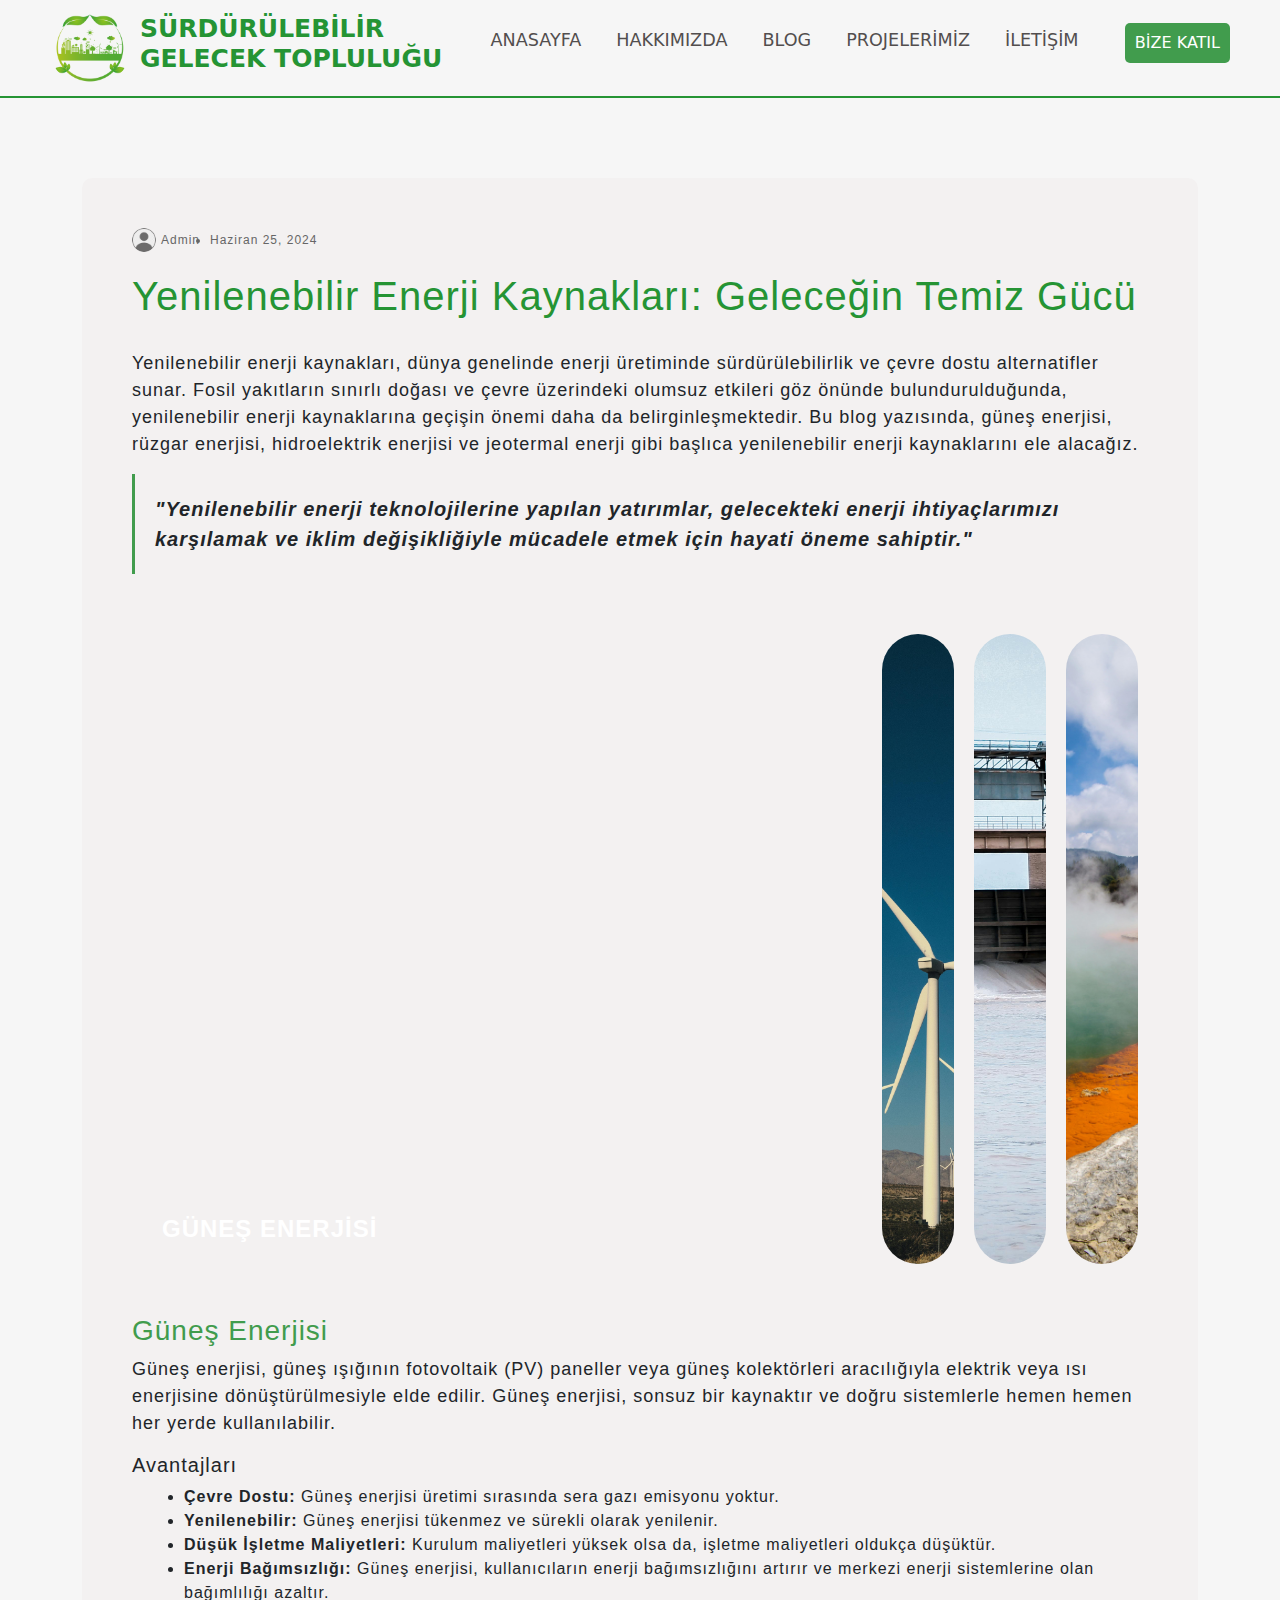
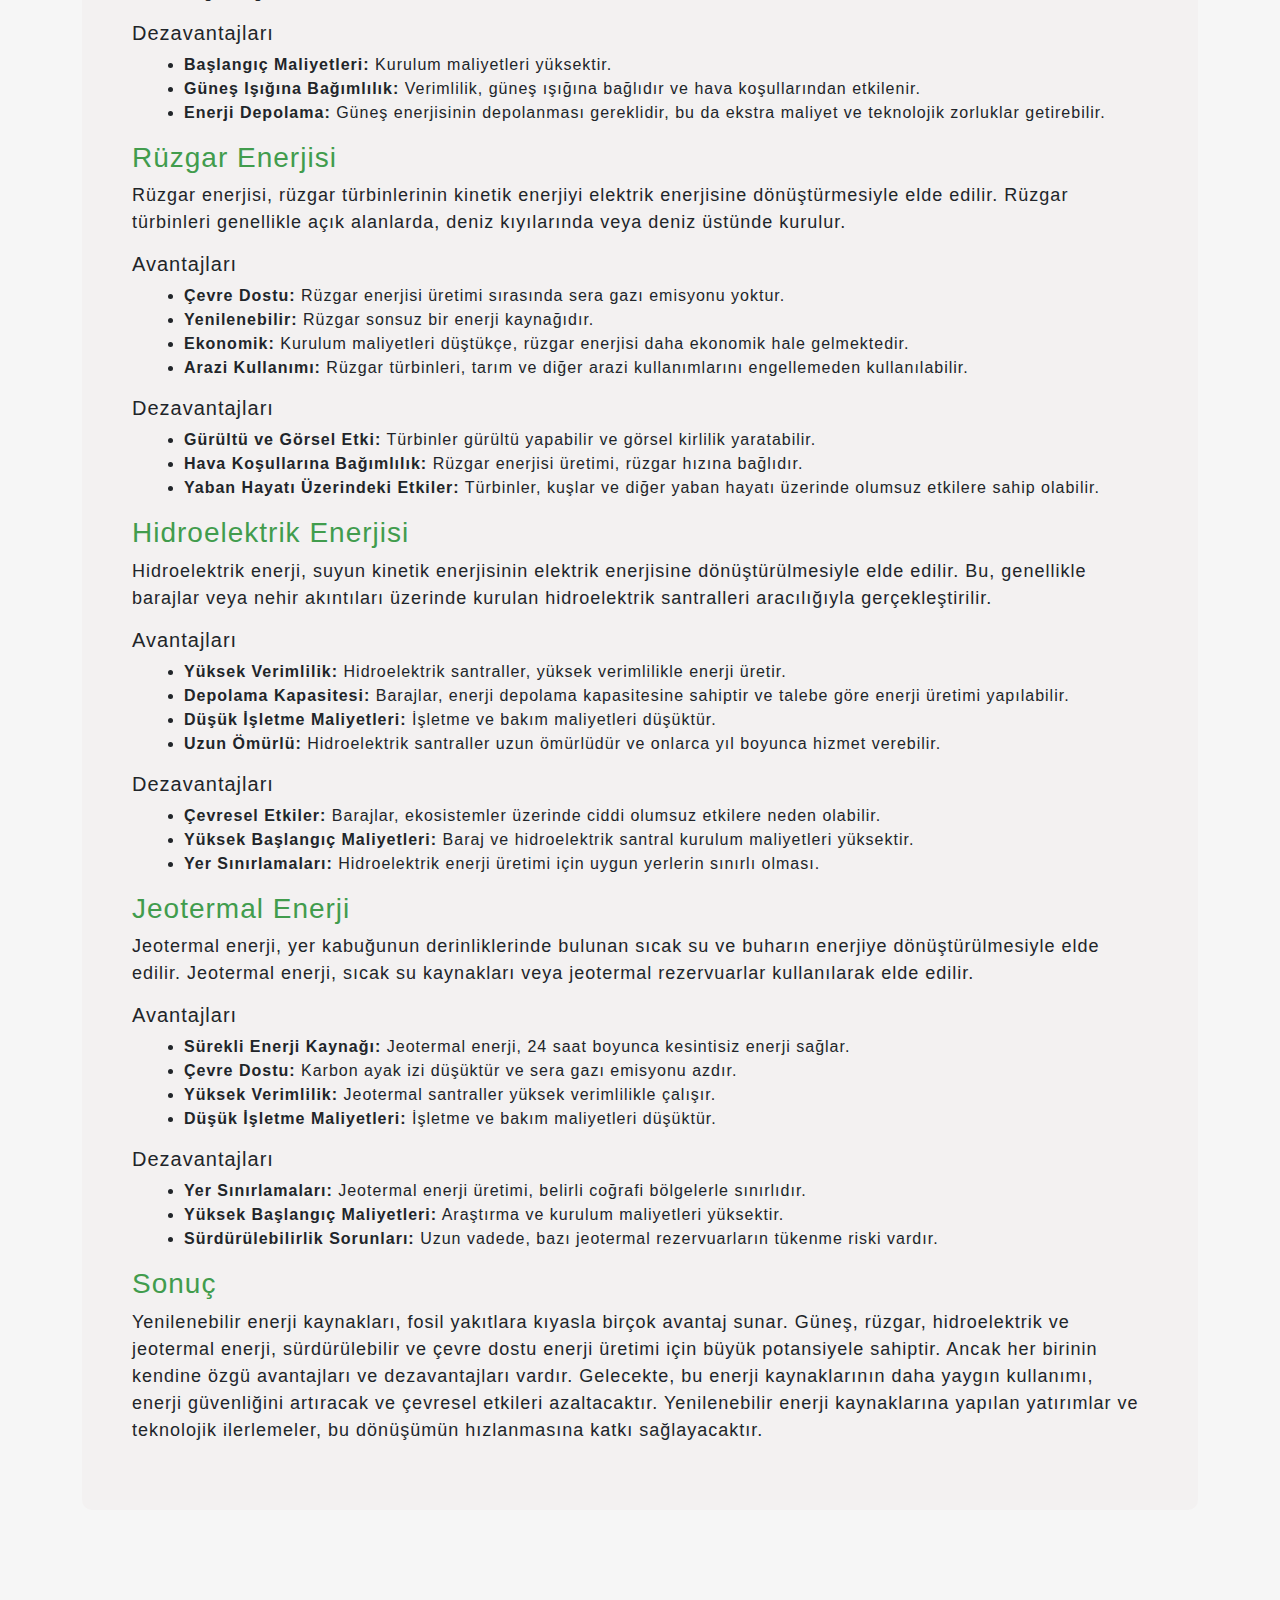
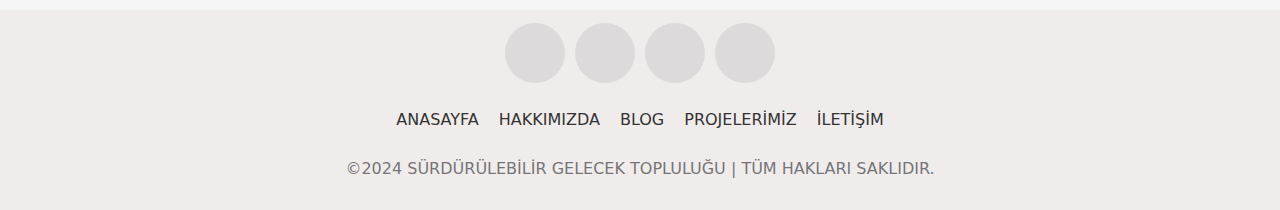
==== commit 919bbc56: "proje tamamlandı" ====
--- a/blog1.html
+++ b/blog1.html
@@ -3,34 +3,64 @@
 <head>
     <meta charset="UTF-8">
     <meta name="viewport" content="width=device-width, initial-scale=1.0">
-    <title>Document</title>
+    <title>Sürdürülebilir Gelecek Topluluğu</title>
+    <link rel="shortcut icon" href="images/logo.png" type="image/x-icon">
     <link rel="stylesheet" href="style.css">
     <link href="https://cdn.jsdelivr.net/npm/bootstrap@5.3.3/dist/css/bootstrap.min.css" rel="stylesheet" integrity="sha384-QWTKZyjpPEjISv5WaRU9OFeRpok6YctnYmDr5pNlyT2bRjXh0JMhjY6hW+ALEwIH" crossorigin="anonymous">
     <link rel="stylesheet" href="https://cdnjs.cloudflare.com/ajax/libs/font-awesome/6.5.2/css/all.min.css" integrity="sha512-SnH5WK+bZxgPHs44uWIX+LLJAJ9/2PkPKZ5QiAj6Ta86w+fsb2TkcmfRyVX3pBnMFcV7oQPJkl9QevSCWr3W6A==" crossorigin="anonymous" referrerpolicy="no-referrer" />
+    <link rel="stylesheet" href="https://fonts.googleapis.com/css2?family=Material+Symbols+Rounded:opsz,wght,FILL,GRAD@48,400,0,0">
+
 </head>
 <body>
 
     
 <!-- NAVBAR START -->
-<div class="container">
-    <nav>
-        <div id="logo" class="logo">
-            <a href="#"><img src="logo.png" alt="Logo">SÜRDÜRÜLEBİLİR <br> GELECEK TOPLULUĞU</a>
-        </div>
-        <div class="toggle">
-            <a href="#">
-                <i class="fa-solid fa-bars"></i>
-            </a>
-        </div>
-        <ul class="menu">
+<header>
+  <nav class="navbar">
+      <span class="hamburger-btn material-symbols-rounded">menu</span>
+      <a href="#" class="logo" id="logo">
+          <img src="images/logo.png" alt="logo">
+          <h2>SÜRDÜRÜLEBİLİR <br> GELECEK TOPLULUĞU</h2>
+      </a>
+      <ul class="links">
+          <span class="close-btn material-symbols-rounded">close</span>
             <li><a href="index.html">ANASAYFA</a></li>
             <li><a href="#about">HAKKIMIZDA</a></li>
             <li><a href="#blog">BLOG</a></li>
             <li><a href="#proje">PROJELERİMİZ</a></li>
             <li><a href="#contact">İLETİŞİM</a></li>
-        </ul>
-    </nav>
-  </div>
+      </ul>
+      <button class="join-btn"><span></span>BİZE KATIL</button>
+  </nav>
+</header>
+<div class="blur-overlay"></div>
+<div class="form-popup">
+  <span class="close-btn material-symbols-rounded">X</span>
+  <div class="form-box join">
+      <div class="form-details">
+        <h4>Sürdürülebilir bir gelecek için sen de topluluğumuza destek ol !</h4>
+      </div>
+      <div class="form-content">
+          <h2 style="color: rgb(23, 127, 37);">TOPLULUĞA KATIL</h2>
+          <form  id="myForm" action="#">
+              <div class="input-field">
+                  <input type="text" required placeholder="Adınız"> 
+              </div>
+              <div class="input-field">
+                  <input type="text" required placeholder="Soyadınız">
+              </div>
+              <div class="input-field">
+                <input type="email" required placeholder="E-mailiniz">
+            </div>
+            <div class="input-field">
+              <input type="tel" required placeholder="Telefon Numaranız">
+          </div>
+              <button id="apply" type="submit">BAŞVUR</button>
+          </form>
+      </div>
+  </div>
+</div>
+
 <!-- NAVBAR END -->
 
   <!-- expanding  -->
@@ -39,7 +69,7 @@
     <div class="blog1-container">
       <div class="post-meta">
         <span class="author">
-            <img src="user.jpg" class="avatar">
+            <img src="images/user.jpg" class="avatar">
             Admin
         </span>
         <li class="date">Haziran 25, 2024</li>
@@ -51,16 +81,16 @@
       </div>
         <div class="blog-content">
            <div class="container-blog">
-            <div class="panel active" style="background-image: url('günes.jpg');">
+            <div class="panel active" style="background-image: url('images/günes.jpg');">
                 <h3>GÜNEŞ ENERJİSİ</h3>
             </div>
-            <div class="panel" style="background-image: url('rüzgar.jpg')">
+            <div class="panel" style="background-image: url('images/rüzgar.jpg')">
                 <h3>RÜZGAR ENERJİSİ</h3>
               </div>
-              <div class="panel" style="background-image: url('hidro.jpg')">
+              <div class="panel" style="background-image: url('images/hidro.jpg')">
                 <h3>HİDROELEKTRİK ENERJİSİ</h3>
               </div>
-              <div class="panel" style="background-image: url('jeotermal.jpg')">
+              <div class="panel" style="background-image: url('images/jeotermal.jpg')">
                 <h3>JEOTERMAL ENERJİ</h3>
               </div>
           </div>
@@ -172,7 +202,7 @@
     <a href="#" class="footer-link">İLETİŞİM</a>
   </div>
   <div class="footer-policy">
-    <p>©2024 SÜRDÜRÜLEBİLİR GELECEK TOPLULUĞU | TÜM HAKLARI SAKLIDIR</p>
+    <p>©2024 SÜRDÜRÜLEBİLİR GELECEK TOPLULUĞU | TÜM HAKLARI SAKLIDIR.</p>
   </div>
   </div>
 </div>
@@ -181,7 +211,7 @@
  <!-- FOOTER END -->
 
    <!-- Sayfayı yukarı kaydırma -->
-   <button id="scrollToTopBtn" title="Go to top">
+   <button id="scrollToTopBtn">
     <i class="fa-solid fa-arrow-up"></i>
    </button>
 
--- a/style.css
+++ b/style.css
@@ -90,8 +90,8 @@
   left: 0;
   z-index: 10;
   padding: 0 50px;
-  border-bottom: 3px solid rgb(37, 148, 52);
-  margin-bottom: 50px;
+  border-bottom: 2px solid rgb(37, 148, 52);
+  margin-bottom: 80px;
 }
 .navbar {
   display: flex;
@@ -137,7 +137,6 @@
 }
 .navbar .links a {
   color: rgb(82, 78, 78);
-
   font-size: 1.1rem;
   font-weight: 500;
   text-decoration: none;
@@ -145,11 +144,12 @@
 }
 .navbar .links a:hover {
   color: rgb(37, 148, 52);
-  transition: 0.4s ease all;
+  font-weight: 500;
+  border-bottom: 2px solid;
 }
 
 .join-btn {
-  top: -10px;
+  top: -5px;
   background-color: rgb(65, 156, 77);
   border: none;
   color: white;
@@ -162,27 +162,6 @@
   margin-left: 30px;
 }
 
-.join-btn::before {
-  content: "";
-  position: absolute;
-  top: 0;
-  left: -100%;
-  width: 100%;
-  height: 100%;
-  background-color: rgb(23, 127, 37);
-  transition: left 0.5s ease;
-  z-index: 0;
-}
-
-.join-btn:hover::before {
-  left: 0;
-}
-
-.join-btn span {
-  position: relative;
-  z-index: 1;
-}
-
 .form-popup {
   position: fixed;
   top: 50%;
@@ -191,7 +170,7 @@
   width: 100%;
   opacity: 0;
   pointer-events: none;
-  max-width: 720px;
+  max-width: 800px;
   background: #fff;
   transform: translate(-50%, -70%);
 }
@@ -203,12 +182,13 @@
 }
 .form-popup .close-btn {
   position: absolute;
+  font-size: 14px;
   top: 12px;
   right: 12px;
-  color: #878484;
+  color: rgb(23, 127, 37);
   cursor: pointer;
 }
-.blur-bg-overlay {
+.blur-overlay {
   position: fixed;
   top: 0;
   left: 0;
@@ -218,10 +198,9 @@
   opacity: 0;
   pointer-events: none;
   backdrop-filter: blur(5px);
-  -webkit-backdrop-filter: blur(5px);
   transition: 0.1s ease;
 }
-.show-popup .blur-bg-overlay {
+.show-popup .blur-overlay {
   opacity: 1;
   pointer-events: auto;
 }
@@ -231,23 +210,26 @@
 .form-box .form-details {
   width: 100%;
   color: #fff;
-  max-width: 330px;
+  max-width: 400px;
   text-align: center;
   display: flex;
   flex-direction: column;
-  justify-content: center;
-  align-items: center;
-}
-.join .form-details {
+  justify-content: space-around;
+  align-items: center;
+}
+.form-box .form-details {
   padding: 0 40px;
-  background: url("sukaynagı2.jpg");
+  background: url("images/northern-lights-3242090_1280.jpg");
   background-position: center;
   background-size: cover;
+  opacity: 0.9;
+  font-family: Cambria, Cochin, Georgia, Times, "Times New Roman", serif;
 }
 
 .form-box .form-content {
   width: 100%;
   padding: 35px;
+  font-family: Cambria, Cochin, Georgia, Times, "Times New Roman", serif;
 }
 .form-box h2 {
   text-align: center;
@@ -292,6 +274,11 @@
 }
 .form-content .bottom-link {
   text-align: center;
+}
+
+.form-content .apply-exp {
+  font-size: 14px;
+  color: #666;
 }
 
 @media (max-width: 1200px) {
@@ -332,6 +319,7 @@
   }
   .navbar .links a:hover {
     color: rgb(23, 127, 37);
+    border-bottom: none;
   }
   .navbar .join-btn {
     top: 5px;
